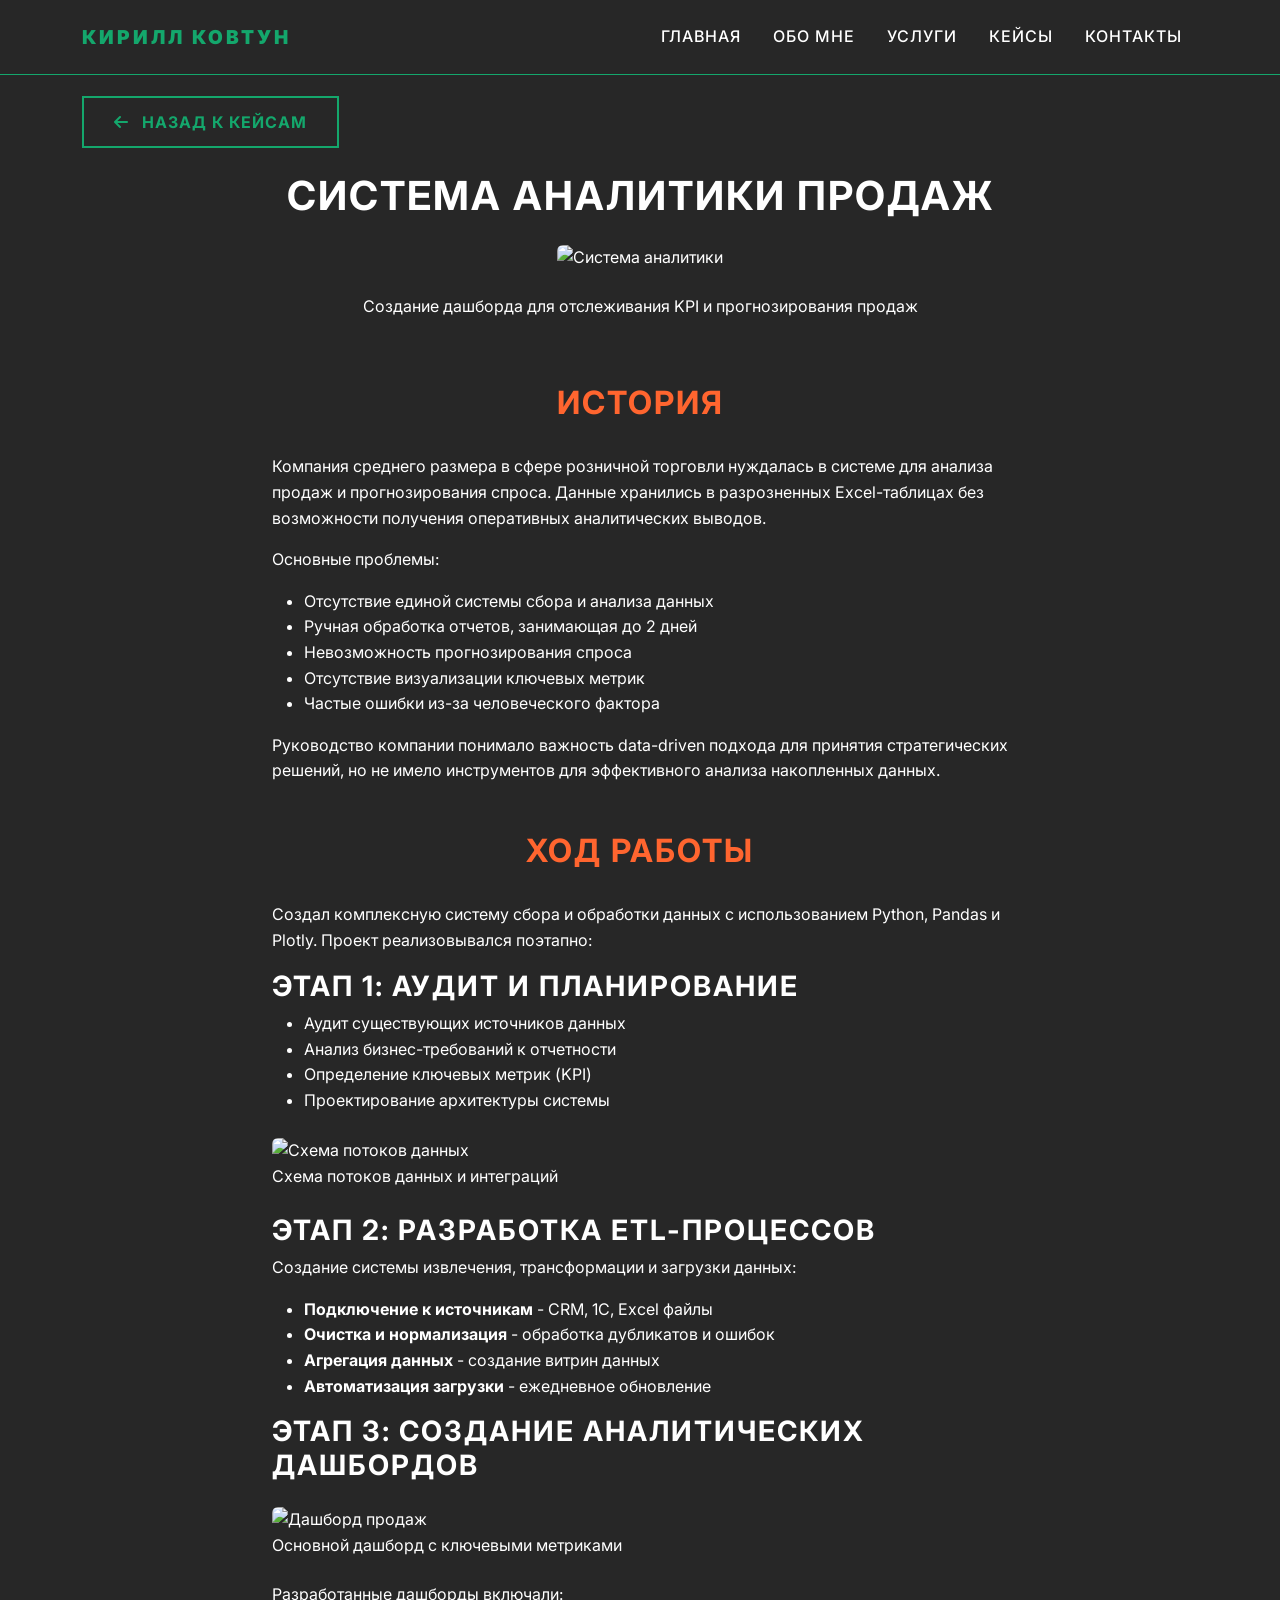
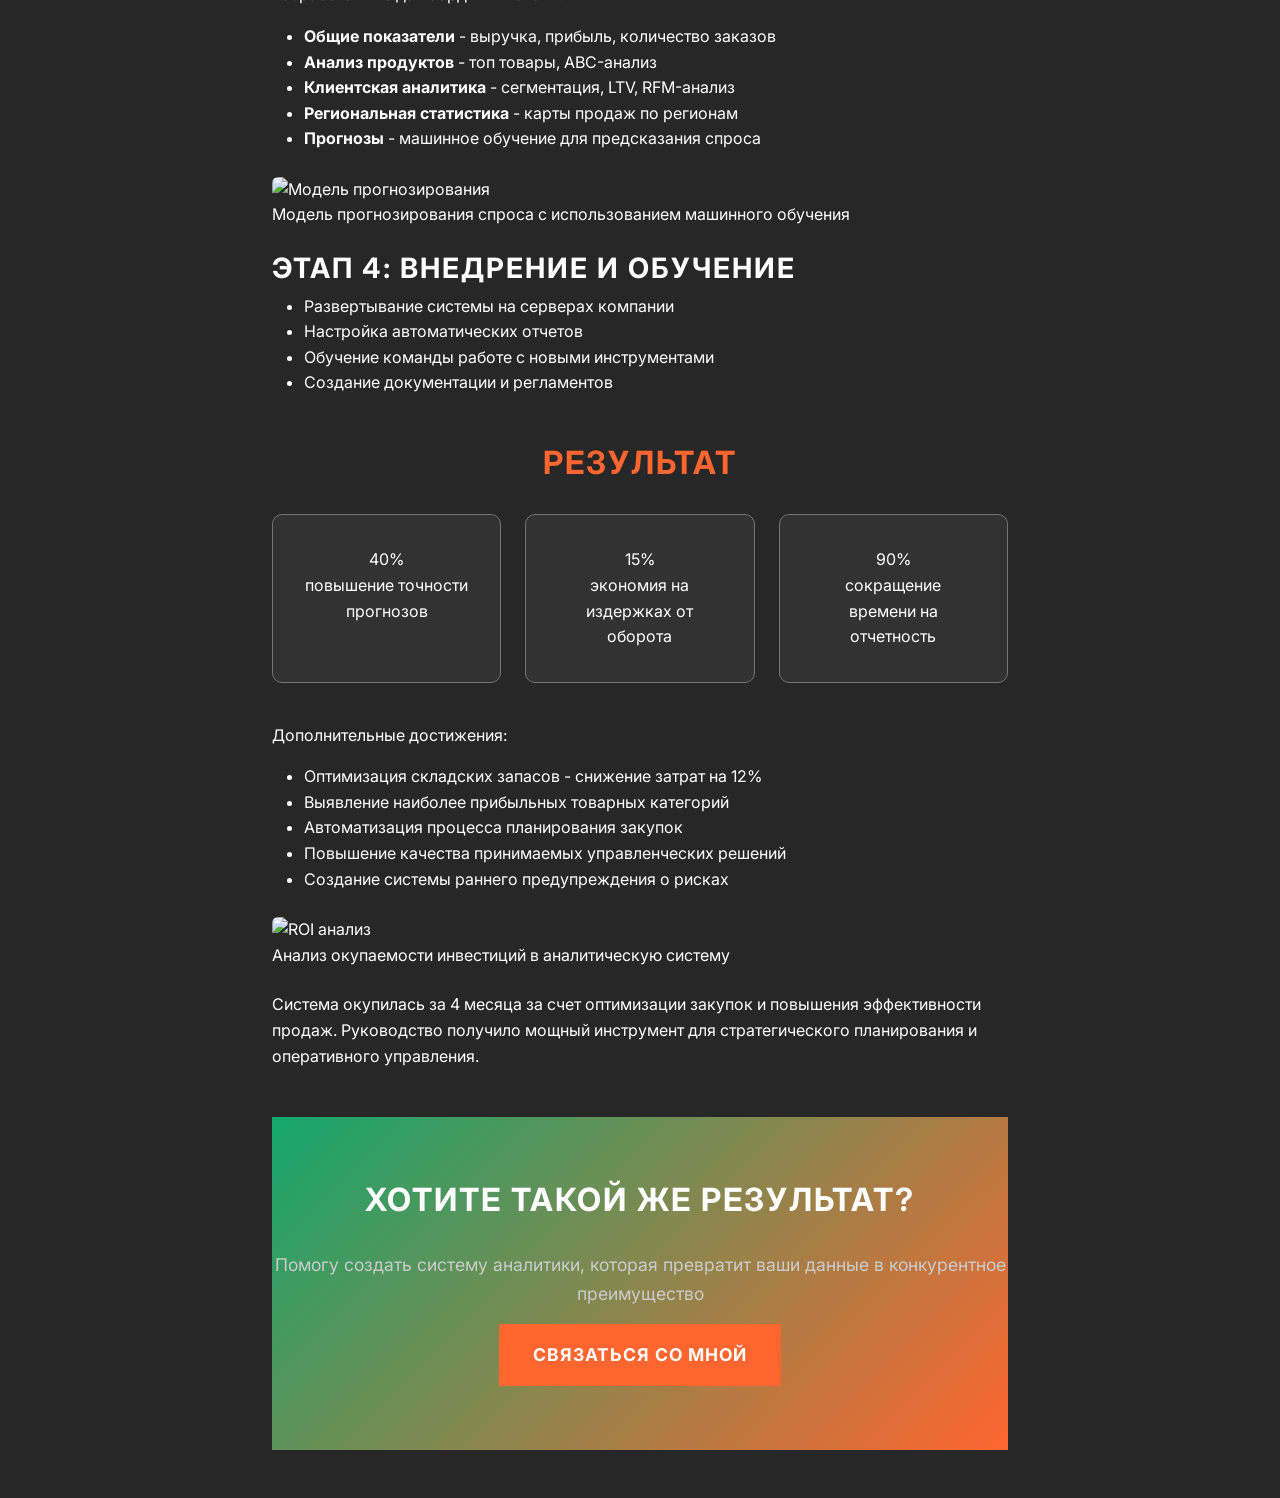
==== cases/case-analytics.html @ 9d11d3ab "Migration to Bootstrap 5" ====
<!DOCTYPE html>
<html lang="ru">
<head>
    <meta charset="UTF-8">
    <meta name="viewport" content="width=device-width, initial-scale=1.0">
    <title>Система аналитики продаж - Кирилл Ковтун</title>
    
    <!-- Bootstrap 5 CSS -->
    <link href="https://cdn.jsdelivr.net/npm/bootstrap@5.3.0/dist/css/bootstrap.min.css" rel="stylesheet">
    <!-- Font Awesome -->
    <link href="https://cdnjs.cloudflare.com/ajax/libs/font-awesome/6.4.0/css/all.min.css" rel="stylesheet">
    <!-- Google Fonts -->
    <link rel="preconnect" href="https://fonts.googleapis.com">
    <link rel="preconnect" href="https://fonts.gstatic.com" crossorigin>
    <link href="https://fonts.googleapis.com/css2?family=Inter:wght@300;400;500;600;700;800;900&display=swap" rel="stylesheet">
    
    <!-- Custom CSS -->
    <link rel="stylesheet" href="../style.css">
</head>
<body>
    <!-- Header -->
    <header class="header-main fixed-top">
        <nav class="navbar navbar-expand-lg">
            <div class="container">
                <a class="navbar-brand" href="../index.html">
                    <span class="brand-text">КИРИЛЛ КОВТУН</span>
                </a>
                
                <button class="navbar-toggler" type="button" data-bs-toggle="offcanvas" data-bs-target="#mobileMenu" aria-controls="mobileMenu">
                    <span class="navbar-toggler-icon">
                        <span></span>
                        <span></span>
                        <span></span>
                    </span>
                </button>
                
                <div class="collapse navbar-collapse" id="navbarNav">
                    <ul class="navbar-nav ms-auto">
                        <li class="nav-item">
                            <a class="nav-link" href="../index.html">ГЛАВНАЯ</a>
                        </li>
                        <li class="nav-item">
                            <a class="nav-link" href="../index.html#about">ОБО МНЕ</a>
                        </li>
                        <li class="nav-item">
                            <a class="nav-link" href="../index.html#services">УСЛУГИ</a>
                        </li>
                        <li class="nav-item">
                            <a class="nav-link" href="../index.html#cases">КЕЙСЫ</a>
                        </li>
                        <li class="nav-item">
                            <a class="nav-link" href="../index.html#contact">КОНТАКТЫ</a>
                        </li>
                    </ul>
                </div>
            </div>
        </nav>
        
        <!-- Mobile Menu (Offcanvas) -->
        <div class="offcanvas offcanvas-end mobile-menu" tabindex="-1" id="mobileMenu">
            <div class="offcanvas-header">
                <h5 class="offcanvas-title">МЕНЮ</h5>
                <button type="button" class="btn-close" data-bs-dismiss="offcanvas"></button>
            </div>
            <div class="offcanvas-body">
                <ul class="navbar-nav">
                    <li class="nav-item">
                        <a class="nav-link" href="../index.html" data-bs-dismiss="offcanvas">ГЛАВНАЯ</a>
                    </li>
                    <li class="nav-item">
                        <a class="nav-link" href="../index.html#about" data-bs-dismiss="offcanvas">ОБО МНЕ</a>
                    </li>
                    <li class="nav-item">
                        <a class="nav-link" href="../index.html#services" data-bs-dismiss="offcanvas">УСЛУГИ</a>
                    </li>
                    <li class="nav-item">
                        <a class="nav-link" href="../index.html#cases" data-bs-dismiss="offcanvas">КЕЙСЫ</a>
                    </li>
                    <li class="nav-item">
                        <a class="nav-link" href="../index.html#contact" data-bs-dismiss="offcanvas">КОНТАКТЫ</a>
                    </li>
                </ul>
            </div>
        </div>
    </header>

    <!-- Case Detail Section -->
    <section class="case-detail-section py-5 mt-5">
        <div class="container">
            <!-- Back Button -->
            <div class="row mb-4">
                <div class="col-12">
                    <a href="../index.html#cases" class="btn btn-outline-accent">
                        <i class="fas fa-arrow-left me-2"></i>
                        НАЗАД К КЕЙСАМ
                    </a>
                </div>
            </div>
            
            <!-- Case Header -->
            <div class="row mb-5">
                <div class="col-12 text-center">
                    <h1 class="case-detail-title">Система аналитики продаж</h1>
                    <div class="case-hero-image mt-4">
                        <img src="https://via.placeholder.com/800x400/14A76C/FFFFFF?text=Система+Аналитики" alt="Система аналитики" class="img-fluid rounded">
                    </div>
                    <p class="case-hero-description mt-4">
                        Создание дашборда для отслеживания KPI и прогнозирования продаж
                    </p>
                </div>
            </div>
            
            <!-- Case Content -->
            <div class="row">
                <div class="col-lg-8 mx-auto">
                    <!-- История -->
                    <div class="case-section mb-5">
                        <h2 class="case-section-title">ИСТОРИЯ</h2>
                        <p class="case-text">
                            Компания среднего размера в сфере розничной торговли нуждалась в системе для анализа продаж и прогнозирования спроса. 
                            Данные хранились в разрозненных Excel-таблицах без возможности получения оперативных аналитических выводов.
                        </p>
                        <p class="case-text">
                            Основные проблемы:
                        </p>
                        <ul class="case-list">
                            <li>Отсутствие единой системы сбора и анализа данных</li>
                            <li>Ручная обработка отчетов, занимающая до 2 дней</li>
                            <li>Невозможность прогнозирования спроса</li>
                            <li>Отсутствие визуализации ключевых метрик</li>
                            <li>Частые ошибки из-за человеческого фактора</li>
                        </ul>
                        <p class="case-text">
                            Руководство компании понимало важность data-driven подхода для принятия стратегических решений, 
                            но не имело инструментов для эффективного анализа накопленных данных.
                        </p>
                    </div>
                    
                    <!-- Ход работы -->
                    <div class="case-section mb-5">
                        <h2 class="case-section-title">ХОД РАБОТЫ</h2>
                        <p class="case-text">
                            Создал комплексную систему сбора и обработки данных с использованием Python, Pandas и Plotly. 
                            Проект реализовывался поэтапно:
                        </p>
                        
                        <h3 class="case-subsection-title">Этап 1: Аудит и планирование</h3>
                        <ul class="case-list">
                            <li>Аудит существующих источников данных</li>
                            <li>Анализ бизнес-требований к отчетности</li>
                            <li>Определение ключевых метрик (KPI)</li>
                            <li>Проектирование архитектуры системы</li>
                        </ul>
                        
                        <div class="case-image-container my-4">
                            <img src="https://via.placeholder.com/600x300/FF652F/FFFFFF?text=Схема+данных" alt="Схема потоков данных" class="img-fluid rounded">
                            <p class="case-image-caption">Схема потоков данных и интеграций</p>
                        </div>
                        
                        <h3 class="case-subsection-title">Этап 2: Разработка ETL-процессов</h3>
                        <p class="case-text">
                            Создание системы извлечения, трансформации и загрузки данных:
                        </p>
                        <ul class="case-list">
                            <li><strong>Подключение к источникам</strong> - CRM, 1C, Excel файлы</li>
                            <li><strong>Очистка и нормализация</strong> - обработка дубликатов и ошибок</li>
                            <li><strong>Агрегация данных</strong> - создание витрин данных</li>
                            <li><strong>Автоматизация загрузки</strong> - ежедневное обновление</li>
                        </ul>
                        
                        <h3 class="case-subsection-title">Этап 3: Создание аналитических дашбордов</h3>
                        <div class="case-image-container my-4">
                            <img src="https://via.placeholder.com/600x300/FFE400/000000?text=Дашборд+продаж" alt="Дашборд продаж" class="img-fluid rounded">
                            <p class="case-image-caption">Основной дашборд с ключевыми метриками</p>
                        </div>
                        
                        <p class="case-text">
                            Разработанные дашборды включали:
                        </p>
                        <ul class="case-list">
                            <li><strong>Общие показатели</strong> - выручка, прибыль, количество заказов</li>
                            <li><strong>Анализ продуктов</strong> - топ товары, ABC-анализ</li>
                            <li><strong>Клиентская аналитика</strong> - сегментация, LTV, RFM-анализ</li>
                            <li><strong>Региональная статистика</strong> - карты продаж по регионам</li>
                            <li><strong>Прогнозы</strong> - машинное обучение для предсказания спроса</li>
                        </ul>
                        
                        <div class="case-image-container my-4">
                            <img src="https://via.placeholder.com/600x300/14A76C/FFFFFF?text=Прогнозирование" alt="Модель прогнозирования" class="img-fluid rounded">
                            <p class="case-image-caption">Модель прогнозирования спроса с использованием машинного обучения</p>
                        </div>
                        
                        <h3 class="case-subsection-title">Этап 4: Внедрение и обучение</h3>
                        <ul class="case-list">
                            <li>Развертывание системы на серверах компании</li>
                            <li>Настройка автоматических отчетов</li>
                            <li>Обучение команды работе с новыми инструментами</li>
                            <li>Создание документации и регламентов</li>
                        </ul>
                    </div>
                    
                    <!-- Результат -->
                    <div class="case-section mb-5">
                        <h2 class="case-section-title">РЕЗУЛЬТАТ</h2>
                        <div class="row">
                            <div class="col-md-4 mb-3">
                                <div class="result-card">
                                    <div class="result-number">40%</div>
                                    <div class="result-label">повышение точности прогнозов</div>
                                </div>
                            </div>
                            <div class="col-md-4 mb-3">
                                <div class="result-card">
                                    <div class="result-number">15%</div>
                                    <div class="result-label">экономия на издержках от оборота</div>
                                </div>
                            </div>
                            <div class="col-md-4 mb-3">
                                <div class="result-card">
                                    <div class="result-number">90%</div>
                                    <div class="result-label">сокращение времени на отчетность</div>
                                </div>
                            </div>
                        </div>
                        
                        <p class="case-text mt-4">
                            Дополнительные достижения:
                        </p>
                        <ul class="case-list">
                            <li>Оптимизация складских запасов - снижение затрат на 12%</li>
                            <li>Выявление наиболее прибыльных товарных категорий</li>
                            <li>Автоматизация процесса планирования закупок</li>
                            <li>Повышение качества принимаемых управленческих решений</li>
                            <li>Создание системы раннего предупреждения о рисках</li>
                        </ul>
                        
                        <div class="case-image-container my-4">
                            <img src="https://via.placeholder.com/600x300/FF652F/FFFFFF?text=ROI+анализ" alt="ROI анализ" class="img-fluid rounded">
                            <p class="case-image-caption">Анализ окупаемости инвестиций в аналитическую систему</p>
                        </div>
                        
                        <p class="case-text">
                            Система окупилась за 4 месяца за счет оптимизации закупок и повышения эффективности продаж. 
                            Руководство получило мощный инструмент для стратегического планирования и оперативного управления.
                        </p>
                    </div>
                    
                    <!-- CTA -->
                    <div class="case-cta text-center">
                        <h3 class="cta-title">ХОТИТЕ ТАКОЙ ЖЕ РЕЗУЛЬТАТ?</h3>
                        <p class="cta-description">
                            Помогу создать систему аналитики, которая превратит ваши данные в конкурентное преимущество
                        </p>
                        <a href="../index.html#contact" class="btn btn-accent-orange btn-lg">
                            СВЯЗАТЬСЯ СО МНОЙ
                        </a>
                    </div>
                </div>
            </div>
        </div>
    </section>

    <!-- Bootstrap 5 JS -->
    <script src="https://cdn.jsdelivr.net/npm/bootstrap@5.3.0/dist/js/bootstrap.bundle.min.js"></script>
    <!-- Custom JS -->
    <script src="../script.js"></script>
</body>
</html>
---- style.css ----
:root {
    --bg-dark: #272727;
    --gray-muted: #747474;
    --accent-orange: #FF652F;
    --accent-yellow: #FFE400;
    --accent-green: #14A76C;
    --text-light: #ffffff;
    --text-muted: #cccccc;
}

* {
    margin: 0;
    padding: 0;
    box-sizing: border-box;
}

body {
    font-family: 'Inter', 'Segoe UI', 'Roboto', 'Helvetica Neue', Arial, sans-serif;
    background-color: var(--bg-dark);
    color: var(--text-light);
    line-height: 1.6;
    overflow-x: hidden;
    /* Enable smooth scrolling with hardware acceleration */
    scroll-behavior: smooth;
    -webkit-overflow-scrolling: touch;
}

/* Smooth scrolling */
html {
    scroll-behavior: smooth;
}

/* Typography */
h1, h2, h3, h4, h5, h6 {
    font-family: 'Inter', 'Segoe UI', 'Roboto', 'Helvetica Neue', Arial, sans-serif;
    font-weight: 700;
    text-transform: uppercase;
    letter-spacing: 2px;
}

.text-accent-orange {
    color: var(--accent-orange) !important;
}

.text-accent-yellow {
    color: var(--accent-yellow) !important;
}

.text-accent-green {
    color: var(--accent-green) !important;
}

/* Header */
.header-main {
    background: rgba(39, 39, 39, 0.95);
    backdrop-filter: blur(10px);
    border-bottom: 1px solid var(--accent-green);
    padding: 0.5rem 0;
    z-index: 1000;
}

.navbar-brand .brand-text {
    font-family: 'Inter', 'Segoe UI', 'Roboto', 'Helvetica Neue', Arial, sans-serif;
    font-weight: 900;
    font-size: 1.2rem;
    color: var(--accent-green);
    text-decoration: none;
    letter-spacing: 3px;
}

.navbar-nav .nav-link {
    color: var(--text-light) !important;
    font-weight: 500;
    letter-spacing: 1px;
    margin: 0 0.5rem;
    position: relative;
    transition: all 0.3s ease;
}

.navbar-nav .nav-link:hover {
    color: var(--accent-yellow) !important;
    transform: translateY(-2px);
}

.navbar-nav .nav-link::after {
    content: '';
    position: absolute;
    bottom: -5px;
    left: 50%;
    width: 0;
    height: 2px;
    background: var(--accent-yellow);
    transition: all 0.3s ease;
    transform: translateX(-50%);
}

.navbar-nav .nav-link:hover::after {
    width: 100%;
}

/* Custom Toggler */
.navbar-toggler {
    border: none;
    padding: 0.25rem 0.5rem;
    outline: none !important;
    box-shadow: none !important;
}

.navbar-toggler:focus {
    box-shadow: none;
}

.navbar-toggler-icon {
    display: flex;
    flex-direction: column;
    width: 24px;
    height: 18px;
    position: relative;
}

.navbar-toggler-icon span {
    display: block;
    height: 2px;
    width: 100%;
    background: var(--accent-green);
    margin: 2px 0;
    transition: all 0.3s ease;
}

.navbar-toggler:not(.collapsed) .navbar-toggler-icon span:nth-child(1) {
    transform: rotate(45deg) translate(5px, 5px);
}

.navbar-toggler:not(.collapsed) .navbar-toggler-icon span:nth-child(2) {
    opacity: 0;
}

.navbar-toggler:not(.collapsed) .navbar-toggler-icon span:nth-child(3) {
    transform: rotate(-45deg) translate(7px, -6px);
}

/* Mobile Menu - Full Screen */
.mobile-menu-fullscreen {
    position: fixed;
    top: 0;
    left: 0;
    width: 100vw;
    height: 100vh;
    background: rgba(39, 39, 39, 0.98);
    backdrop-filter: blur(10px);
    z-index: 9999;
    display: flex;
    flex-direction: column;
    opacity: 0;
    visibility: hidden;
    transition: all 0.3s ease;
}

.mobile-menu-fullscreen.active {
    opacity: 1;
    visibility: visible;
}

.mobile-menu-header {
    display: flex;
    justify-content: space-between;
    align-items: center;
    padding: 1rem 2rem;
    border-bottom: 1px solid var(--gray-muted);
}

.mobile-menu-title {
    color: var(--accent-green);
    font-family: 'Inter', 'Segoe UI', 'Roboto', 'Helvetica Neue', Arial, sans-serif;
    font-size: 1.2rem;
    margin: 0;
}

.mobile-menu-close {
    background: none;
    border: none;
    width: 30px;
    height: 30px;
    position: relative;
    cursor: pointer;
    padding: 0;
}

.mobile-menu-close span {
    position: absolute;
    top: 50%;
    left: 50%;
    width: 20px;
    height: 2px;
    background: var(--accent-orange);
    transition: all 0.3s ease;
}

.mobile-menu-close span:first-child {
    transform: translate(-50%, -50%) rotate(45deg);
}

.mobile-menu-close span:last-child {
    transform: translate(-50%, -50%) rotate(-45deg);
}

.mobile-menu-body {
    flex: 1;
    display: flex;
    align-items: center;
    justify-content: center;
    padding: 2rem;
}

.mobile-nav {
    list-style: none;
    padding: 0;
    margin: 0;
    text-align: center;
}

.mobile-nav-item {
    margin: 2rem 0;
}

.mobile-nav-link {
    color: var(--text-light);
    text-decoration: none;
    font-family: 'Inter', 'Segoe UI', 'Roboto', 'Helvetica Neue', Arial, sans-serif;
    font-size: 1.8rem;
    font-weight: 700;
    letter-spacing: 2px;
    transition: all 0.3s ease;
    display: block;
    padding: 1rem;
    border: 2px solid transparent;
    border-radius: 10px;
}

.mobile-nav-link:hover,
.mobile-nav-link:focus {
    color: var(--accent-yellow);
    border-color: var(--accent-green);
    background: rgba(20, 167, 108, 0.1);
    transform: scale(1.05);
}

/* Hide mobile menu on desktop */
@media (min-width: 992px) {
    .mobile-menu-fullscreen {
        display: none !important;
    }
}

/* Hero Section */
.hero-section {
    min-height: 100vh;
    display: flex;
    align-items: center;
    background: linear-gradient(135deg, var(--bg-dark) 0%, #1a1a1a 50%, var(--bg-dark) 100%);
    position: relative;
    will-change: auto;
    transform: translateZ(0); /* Force hardware acceleration */
    backface-visibility: hidden; /* Prevent flickering */
}

.hero-section::before {
    content: '';
    position: absolute;
    top: 0;
    left: 0;
    right: 0;
    bottom: 0;
    background: radial-gradient(circle at 20% 20%, var(--accent-green) 0%, transparent 50%),
                radial-gradient(circle at 80% 80%, var(--accent-orange) 0%, transparent 50%);
    opacity: 0.1;
    pointer-events: none;
    will-change: auto;
    transform: translateZ(0);
}

.hero-title {
    font-size: 2.5rem;
    font-weight: 900;
    line-height: 1.2;
    margin-bottom: 2rem;
}

.hero-description {
    font-size: 1.2rem;
    color: var(--text-muted);
    max-width: 500px;
}

.hero-image img {
    width: 100%;
    max-width: 300px;
    height: auto;
    border: 3px solid var(--accent-green);
    box-shadow: 0 0 30px rgba(20, 167, 108, 0.3);
    transition: all 0.3s ease;
}

.hero-image img:hover {
    transform: scale(1.05);
    box-shadow: 0 0 50px rgba(20, 167, 108, 0.5);
}

/* Buttons */
.btn {
    font-family: 'Inter', 'Segoe UI', 'Roboto', 'Helvetica Neue', Arial, sans-serif;
    font-weight: 700;
    text-transform: uppercase;
    letter-spacing: 1px;
    border: none;
    padding: 12px 30px;
    border-radius: 0;
    transition: all 0.3s ease;
    position: relative;
    overflow: hidden;
}

.btn-accent-orange {
    background: var(--accent-orange);
    color: var(--text-light);
    border: 2px solid var(--accent-orange);
}

.btn-accent-orange:hover {
    background: transparent;
    color: var(--accent-orange);
    border-color: var(--accent-orange);
    transform: translateY(-2px);
    box-shadow: 0 5px 15px rgba(255, 101, 47, 0.3);
}

.btn-outline-accent {
    background: transparent;
    color: var(--accent-green);
    border: 2px solid var(--accent-green);
}

.btn-outline-accent:hover {
    background: var(--accent-green);
    color: var(--text-light);
    transform: translateY(-2px);
    box-shadow: 0 5px 15px rgba(20, 167, 108, 0.3);
}

/* Sections */
section {
    padding: 80px 0;
    position: relative;
}

.section-title {
    font-size: 2.5rem;
    color: var(--accent-green);
    margin-bottom: 1rem;
    position: relative;
    display: inline-block;
}

.section-title::after {
    content: '';
    position: absolute;
    bottom: -10px;
    left: 50%;
    width: 60px;
    height: 3px;
    background: var(--accent-yellow);
    transform: translateX(-50%);
}

.section-subtitle {
    font-size: 1.1rem;
    color: var(--text-muted);
    margin-bottom: 2rem;
}

/* About Section */
.about-section {
    background: linear-gradient(135deg, #1a1a1a 0%, var(--bg-dark) 50%, #1a1a1a 100%);
}

.about-description {
    font-size: 1.1rem;
    color: var(--text-muted);
    line-height: 1.8;
}

.stat-card {
    background: rgba(255, 255, 255, 0.05);
    padding: 2rem;
    border-radius: 10px;
    border: 1px solid var(--accent-green);
    transition: all 0.3s ease;
}

.stat-card:hover {
    transform: translateY(-5px);
    box-shadow: 0 10px 30px rgba(20, 167, 108, 0.2);
}

.stat-number {
    font-family: 'Inter', 'Segoe UI', 'Roboto', 'Helvetica Neue', Arial, sans-serif;
    font-size: 3rem;
    font-weight: 900;
    color: var(--accent-yellow);
    margin-bottom: 0.5rem;
}

.stat-label {
    font-size: 1rem;
    color: var(--text-muted);
    font-weight: 500;
    letter-spacing: 1px;
}

.stack-title {
    color: var(--accent-orange);
    margin-bottom: 2rem;
}

.tech-stack {
    display: flex;
    flex-wrap: wrap;
    gap: 1rem;
    justify-content: center;
}

.tech-item {
    background: rgba(255, 255, 255, 0.1);
    padding: 0.5rem 1rem;
    border-radius: 25px;
    border: 1px solid var(--accent-green);
    font-size: 0.9rem;
    transition: all 0.3s ease;
    cursor: default;
}

.tech-item:hover {
    background: var(--accent-green);
    color: var(--text-light);
    transform: translateY(-2px);
    box-shadow: 0 5px 15px rgba(20, 167, 108, 0.3);
}

/* Services Section */
.services-section {
    background: var(--bg-dark);
}

.service-card {
    background: rgba(255, 255, 255, 0.05);
    padding: 2rem;
    border-radius: 10px;
    border: 1px solid var(--gray-muted);
    transition: all 0.3s ease;
    height: 100%;
    text-align: center;
    display: flex;
    flex-direction: column;
}

.service-card:hover {
    border-color: var(--accent-orange);
    transform: translateY(-10px);
    box-shadow: 0 15px 40px rgba(255, 101, 47, 0.2);
}

.service-icon {
    font-size: 3rem;
    color: var(--accent-orange);
    margin-bottom: 1.5rem;
}

.service-title {
    font-size: 1.2rem;
    color: var(--accent-green);
    margin-bottom: 1rem;
}

.service-description {
    color: var(--text-muted);
    margin-bottom: 1.5rem;
    line-height: 1.6;
    flex-grow: 1;
}

.service-price {
    font-family: 'Inter', 'Segoe UI', 'Roboto', 'Helvetica Neue', Arial, sans-serif;
    font-weight: 700;
    color: var(--accent-yellow);
    font-size: 1.1rem;
    margin-top: auto;
}

/* Cases Section */
.cases-section {
    background: linear-gradient(135deg, #1a1a1a 0%, var(--bg-dark) 50%, #1a1a1a 100%);
}

.filter-buttons {
    display: flex;
    justify-content: center;
    flex-wrap: wrap;
    gap: 1rem;
    margin-bottom: 2rem;
}

.filter-btn {
    background: transparent;
    color: var(--text-muted);
    border: 2px solid var(--gray-muted);    padding: 0.5rem 1.5rem;
    font-family: 'Inter', 'Segoe UI', 'Roboto', 'Helvetica Neue', Arial, sans-serif;
    font-weight: 700;
    font-size: 0.9rem;
    letter-spacing: 1px;
    transition: all 0.3s ease;
    cursor: pointer;
}

.filter-btn:hover,
.filter-btn.active {
    color: var(--text-light);
    border-color: var(--accent-green);
    background: var(--accent-green);
}

.case-card {
    background: rgba(255, 255, 255, 0.05);
    border-radius: 10px;
    border: 1px solid var(--gray-muted);
    transition: all 0.3s ease;
    height: 100%;
    display: flex;
    flex-direction: column;
}

.case-card:hover {
    border-color: var(--accent-green);
    transform: translateY(-5px);
    box-shadow: 0 15px 40px rgba(20, 167, 108, 0.2);
}

.case-content {
    padding: 2rem;
    display: flex;
    flex-direction: column;
    height: 100%;
}

.case-title {
    font-size: 1.1rem;
    color: var(--accent-green);
    margin-bottom: 1rem;
}

.case-description {
    color: var(--text-muted);
    margin-bottom: 1.5rem;
    line-height: 1.6;
    flex-grow: 1;
}

.case-content .btn {
    margin-top: auto;
}

/* Modal Styling */
.modal-content {
    background: var(--bg-dark);
    border: 2px solid var(--accent-green);
    border-radius: 10px;
}

.modal-header {
    border-bottom: 1px solid var(--gray-muted);
}

.modal-title {
    color: var(--accent-green);
    font-family: 'Inter', 'Segoe UI', 'Roboto', 'Helvetica Neue', Arial, sans-serif;
}

.modal-body h6 {
    color: var(--accent-orange);
    margin-top: 1.5rem;
    margin-bottom: 1rem;
}

.modal-body p {
    color: var(--text-muted);
    line-height: 1.7;
}

/* Footer */
.footer-section {
    background: linear-gradient(135deg, #1a1a1a 0%, var(--bg-dark) 100%);
    border-top: 2px solid var(--accent-green);
}

.cta-title {
    font-size: 2rem;
    color: var(--accent-green);
}

.cta-description {
    font-size: 1.1rem;
    color: var(--text-muted);
}

.cta-button {
    font-size: 1.1rem;
    padding: 15px 40px;
}

.footer-section-title {
    color: var(--accent-green);
    margin-bottom: 1.5rem;
    font-size: 1.4rem;
    text-align: center;
    position: relative;
    font-weight: 700;
}

.footer-section-title::after {
    content: '';
    position: absolute;
    bottom: -8px;
    left: 50%;
    transform: translateX(-50%);
    width: 50px;
    height: 2px;
    background: var(--accent-orange);
    border-radius: 1px;
}

.contact-info,
.details-info {
    display: flex;
    flex-direction: column;
    gap: 0.8rem;
}

.contact-item {
    display: flex;
    align-items: center;
    gap: 1rem;
    color: var(--text-muted);
    transition: all 0.3s ease;
    position: relative;
    overflow: visible;
}

.contact-item:hover {
    color: var(--accent-green);
    transform: translateX(5px);
}

.contact-item i {
    color: var(--accent-green);
    width: 20px;
    text-align: center;
}

.contact-item a {
    color: inherit;
    text-decoration: none;
}

.detail-item {
    color: var(--text-muted);
    padding: 0.3rem 0;
    border-bottom: 1px solid rgba(116, 116, 116, 0.2);
}

.footer-divider {
    border-color: var(--gray-muted);
    margin: 2rem 0;
}

.copyright {
    color: var(--gray-muted);
    font-size: 0.9rem;
}

/* Enhanced Footer Contact Styles */
.contacts-priority-section {
    background: rgba(20, 167, 108, 0.08);
    border: 2px solid rgba(20, 167, 108, 0.3);
    border-radius: 15px;
    padding: 2rem;
    position: relative;
    box-shadow: 0 10px 30px rgba(20, 167, 108, 0.1);
    transition: all 0.3s ease;
}

.contacts-priority-section:hover {
    border-color: rgba(20, 167, 108, 0.5);
    box-shadow: 0 15px 40px rgba(20, 167, 108, 0.2);
    transform: translateY(-2px);
}

.contacts-priority-section::before {
    content: '';
    position: absolute;
    top: -2px;
    left: -2px;
    right: -2px;
    bottom: -2px;
    background: linear-gradient(45deg, var(--accent-green), var(--accent-yellow), var(--accent-orange));
    border-radius: 15px;
    z-index: -1;
    opacity: 0;
    transition: opacity 0.3s ease;
}

.contacts-priority-section:hover::before {
    opacity: 0.3;
}

.priority-contact {
    background: rgba(255, 255, 255, 0.05);
    border-radius: 10px;
    padding: 1rem;
    margin-bottom: 0.5rem;
    border: 1px solid transparent;
    transition: all 0.3s ease;
}

.priority-contact:hover {
    background: rgba(20, 167, 108, 0.1);
    border-color: var(--accent-green);
    transform: translateX(8px);
}

.priority-contact i {
    color: var(--accent-green);
    width: 25px;
    text-align: center;
    font-size: 1.1rem;
}

.priority-contact a {
    font-weight: 500;
    color: var(--text-light) !important;
}

.priority-contact:hover a {
    color: var(--accent-green) !important;
}

/* Responsive Footer Adjustments */
@media (max-width: 991.98px) {
    .contacts-priority-section {
        margin-bottom: 2rem;
    }
}

@media (max-width: 767.98px) {
    .contacts-priority-section {
        padding: 1.5rem;
    }
    
    .priority-contact {
        padding: 0.8rem;
    }
    
    .priority-contact:hover {
        transform: translateX(5px);
    }
}

/* Animations */
@keyframes fadeInUp {
    from {
        opacity: 0;
        transform: translateY(30px);
    }
    to {
        opacity: 1;
        transform: translateY(0);
    }
}

.animate-on-scroll {
    animation: fadeInUp 0.8s ease forwards;
}

/* Case Detail Pages */
.case-detail-section {
    padding: 6rem 0 4rem;
    background: var(--bg-dark);
}

.case-hero {
    background: linear-gradient(135deg, #1a1a1a 0%, var(--bg-dark) 50%, #1a1a1a 100%);
    padding: 8rem 0 4rem;
}

.case-hero h1 {
    font-size: 3rem;
    color: var(--accent-green);
    margin-bottom: 1.5rem;
}

.case-hero .lead {
    font-size: 1.2rem;
    color: var(--text-muted);
    line-height: 1.6;
}

.case-section-title {
    font-size: 2rem;
    color: var(--accent-orange);
    margin-bottom: 2rem;
    text-align: center;
}

.result-card {
    background: rgba(255, 255, 255, 0.05);
    border-radius: 10px;
    border: 1px solid var(--gray-muted);
    padding: 2rem;
    text-align: center;
    transition: all 0.3s ease;
    height: 100%;
}

.result-card:hover {
    border-color: var(--accent-green);
    transform: translateY(-5px);
    box-shadow: 0 15px 40px rgba(20, 167, 108, 0.2);
}

.result-card h4 {
    color: var(--accent-yellow);
    font-size: 2.5rem;
    margin-bottom: 1rem;
}

.result-card p {
    color: var(--text-muted);
    margin-bottom: 0;
}

.process-step {
    background: rgba(255, 255, 255, 0.05);
    border-radius: 10px;
    border: 1px solid var(--gray-muted);
    padding: 2rem;
    margin-bottom: 2rem;
    transition: all 0.3s ease;
}

.process-step:hover {
    border-color: var(--accent-orange);
    transform: translateX(10px);
}

.process-step h4 {
    color: var(--accent-green);
    margin-bottom: 1rem;
}

.process-step p {
    color: var(--text-muted);
    margin-bottom: 0;
}

.tech-badge {
    background: var(--accent-orange);
    color: var(--text-light);
    padding: 0.5rem 1rem;
    border-radius: 20px;
    font-size: 0.9rem;
    font-weight: 500;
    margin: 0.25rem;
    display: inline-block;
}

.case-cta {
    background: linear-gradient(135deg, var(--accent-green) 0%, var(--accent-orange) 100%);
    padding: 4rem 0;
    text-align: center;
}

.case-cta h3 {
    color: var(--text-light);
    margin-bottom: 2rem;
}

.case-cta .btn {
    font-size: 1.1rem;
    padding: 1rem 2rem;
}

/* Responsive Design */
@media (max-width: 768px) {
    .hero-title {
        font-size: 2rem;
    }
    
    .section-title {
        font-size: 2rem;
    }
    
    .filter-buttons {
        flex-direction: column;
        align-items: center;
    }
    
    .filter-btn {
        width: 200px;
    }
    
    .tech-stack {
        gap: 0.5rem;
    }
    
    .tech-item {
        font-size: 0.8rem;
        padding: 0.4rem 0.8rem;
    }
    
    /* Show navbar toggler on mobile */
    .navbar-toggler {
        display: block !important;
    }
    
    /* Hide regular navbar on mobile */
    .navbar-collapse {
        display: none !important;
    }
}

@media (max-width: 576px) {
    .hero-title {
        font-size: 1.8rem;
    }
    
    .hero-description {
        font-size: 1rem;
    }
    
    .service-card,
    .case-card {
        margin-bottom: 1.5rem;
    }
    
    .stat-number {
        font-size: 2.5rem;
    }
}

/* Hide case items that don't match filter */
.case-item.hidden {
    display: none !important;
}

/* Loading animations */
.stat-number {
    transition: all 0.3s ease;
}

/* Smooth transitions for filter */
.case-item {
    transition: all 0.3s ease;
}

/* Glowing effects */
.btn:focus,
.btn:active {
    outline: none !important;
    box-shadow: 0 0 20px rgba(20, 167, 108, 0.5) !important;
}

/* Custom scrollbar */
::-webkit-scrollbar {
    width: 8px;
}

::-webkit-scrollbar-track {
    background: var(--bg-dark);
}

::-webkit-scrollbar-thumb {
    background: var(--accent-green);
    border-radius: 4px;
}

::-webkit-scrollbar-thumb:hover {
    background: var(--accent-yellow);
}

/* Phone copy functionality */
.phone-copy {
    cursor: pointer;
    font-weight: 500;
    color: var(--text-light) !important;
    transition: all 0.3s ease;
    text-decoration: none;
    position: relative;
}

.phone-copy:hover {
    color: var(--accent-green) !important;
}

.phone-copy.copied {
    color: var(--accent-yellow) !important;
}

.phone-copy.copied::after {
    content: 'Скопировано';
    position: absolute;
    left: 100%;
    margin-left: 10px;
    color: var(--accent-yellow);
    font-size: 0.8rem;
    animation: fadeInOut 2s ease;
}

@keyframes slideInOut {
    0% { 
        opacity: 0; 
        transform: translateX(100%);
    }
    15% { 
        opacity: 1; 
        transform: translateX(0);
    }
    85% { 
        opacity: 1; 
        transform: translateX(0);
    }
    100% { 
        opacity: 0; 
        transform: translateX(100%);
    }
}
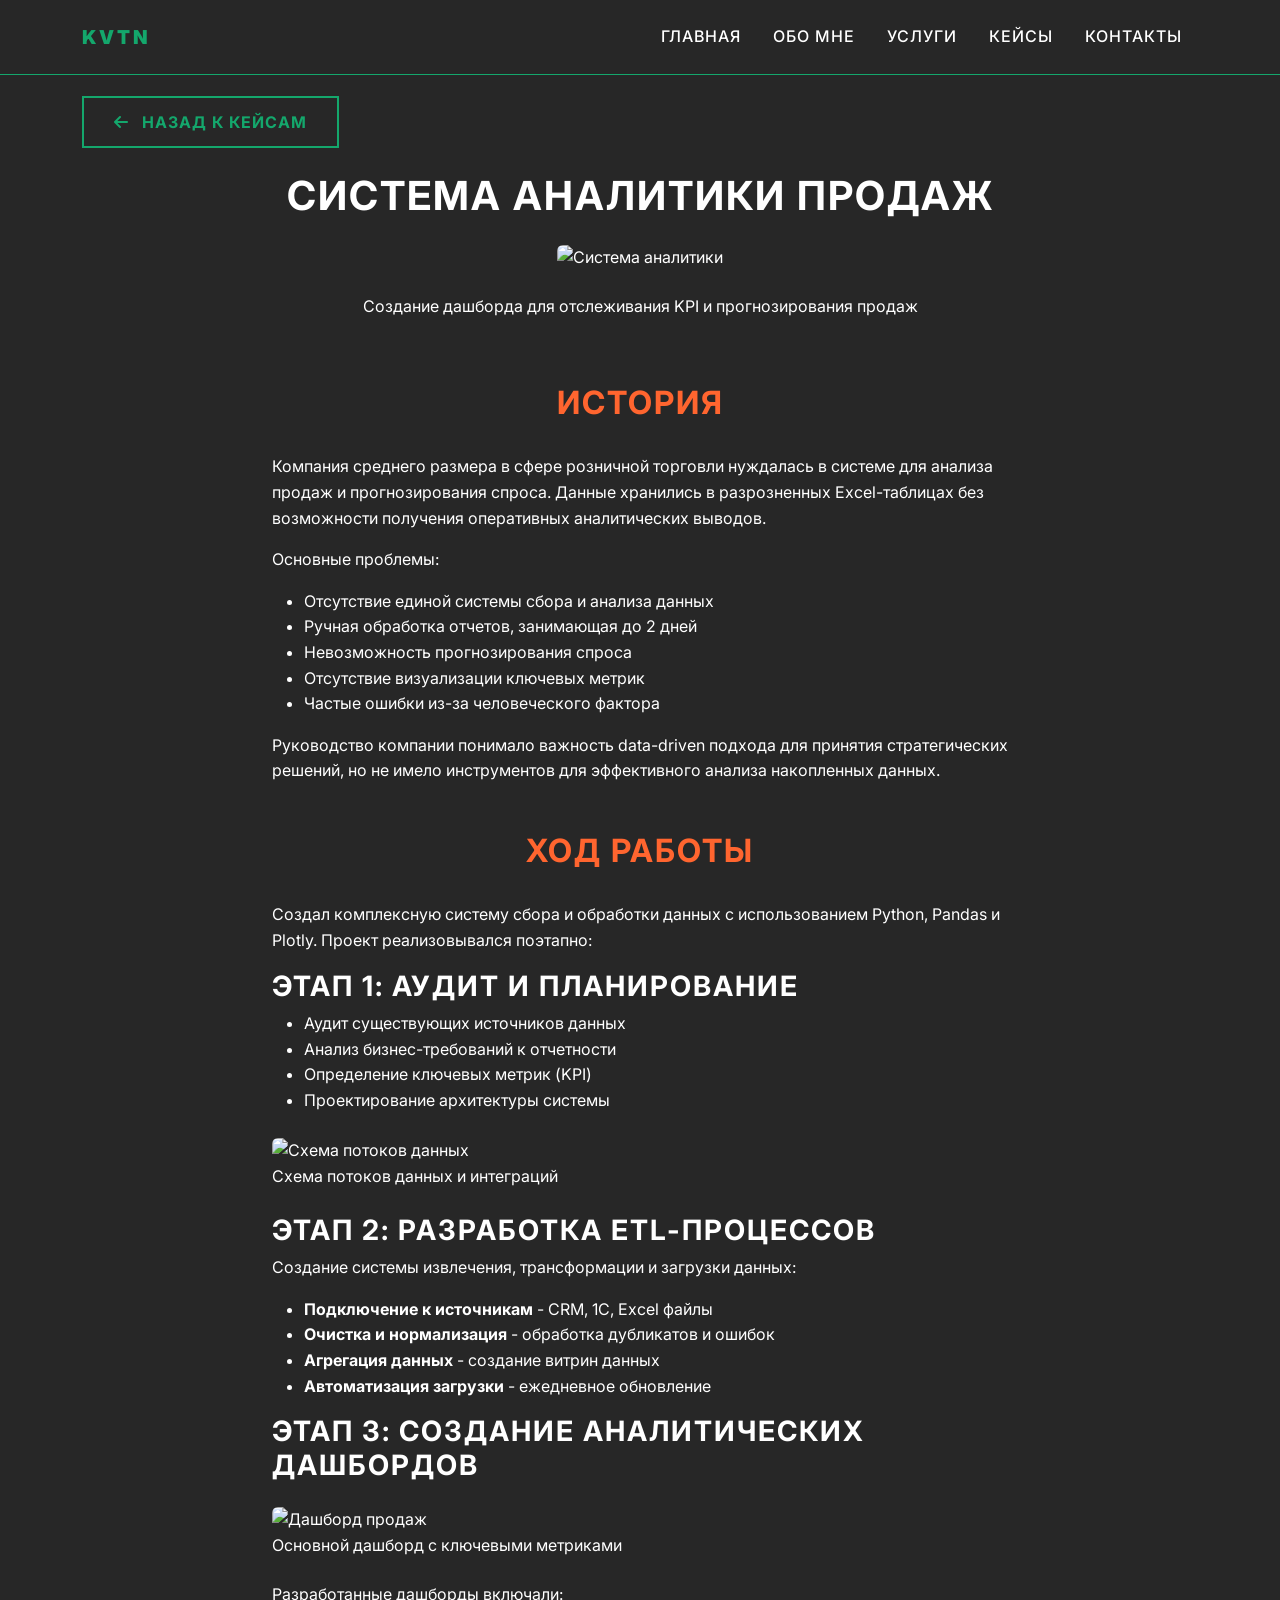
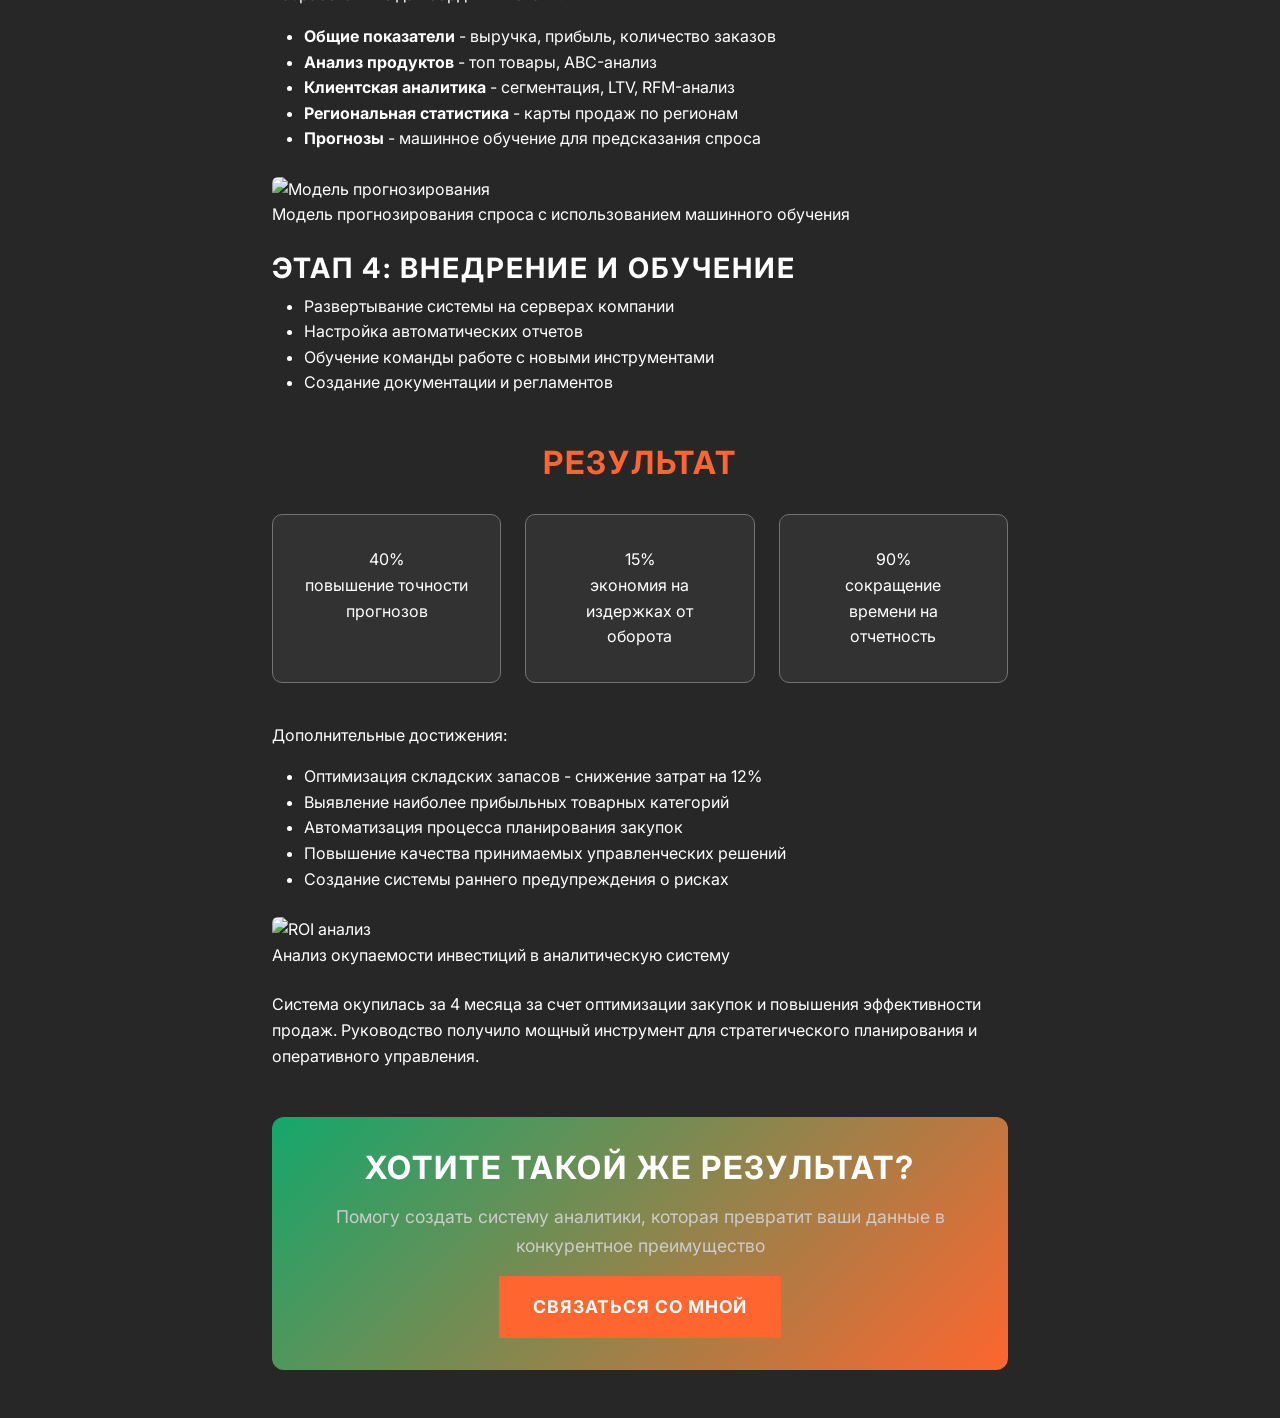
==== commit ab4efe81: "Added real case" ====
--- a/cases/case-analytics.html
+++ b/cases/case-analytics.html
@@ -17,16 +17,14 @@
     <!-- Custom CSS -->
     <link rel="stylesheet" href="../style.css">
 </head>
-<body>
-    <!-- Header -->
+<body>    <!-- Header -->
     <header class="header-main fixed-top">
         <nav class="navbar navbar-expand-lg">
             <div class="container">
                 <a class="navbar-brand" href="../index.html">
-                    <span class="brand-text">КИРИЛЛ КОВТУН</span>
-                </a>
-                
-                <button class="navbar-toggler" type="button" data-bs-toggle="offcanvas" data-bs-target="#mobileMenu" aria-controls="mobileMenu">
+                    <span class="brand-text">KVTN</span>
+                </a>                
+                <button class="navbar-toggler" type="button" id="mobileMenuToggle" aria-expanded="false" aria-label="Toggle navigation">
                     <span class="navbar-toggler-icon">
                         <span></span>
                         <span></span>
@@ -53,35 +51,7 @@
                         </li>
                     </ul>
                 </div>
-            </div>
-        </nav>
-        
-        <!-- Mobile Menu (Offcanvas) -->
-        <div class="offcanvas offcanvas-end mobile-menu" tabindex="-1" id="mobileMenu">
-            <div class="offcanvas-header">
-                <h5 class="offcanvas-title">МЕНЮ</h5>
-                <button type="button" class="btn-close" data-bs-dismiss="offcanvas"></button>
-            </div>
-            <div class="offcanvas-body">
-                <ul class="navbar-nav">
-                    <li class="nav-item">
-                        <a class="nav-link" href="../index.html" data-bs-dismiss="offcanvas">ГЛАВНАЯ</a>
-                    </li>
-                    <li class="nav-item">
-                        <a class="nav-link" href="../index.html#about" data-bs-dismiss="offcanvas">ОБО МНЕ</a>
-                    </li>
-                    <li class="nav-item">
-                        <a class="nav-link" href="../index.html#services" data-bs-dismiss="offcanvas">УСЛУГИ</a>
-                    </li>
-                    <li class="nav-item">
-                        <a class="nav-link" href="../index.html#cases" data-bs-dismiss="offcanvas">КЕЙСЫ</a>
-                    </li>
-                    <li class="nav-item">
-                        <a class="nav-link" href="../index.html#contact" data-bs-dismiss="offcanvas">КОНТАКТЫ</a>
-                    </li>
-                </ul>
-            </div>
-        </div>
+            </div>        </nav>
     </header>
 
     <!-- Case Detail Section -->
--- a/style.css
+++ b/style.css
@@ -773,6 +773,65 @@
     }
 }
 
+/* Фиксированная кнопка "Назад к кейсам" */
+.back-to-cases-fixed {
+    position: fixed;
+    top: 100px;
+    right: 20px;
+    z-index: 999; /* Ниже мобильного меню */
+    background: var(--card-bg);
+    border: 2px solid var(--accent-green);
+    color: var(--accent-green);
+    padding: 0.75rem 1.25rem;
+    border-radius: 8px;
+    text-decoration: none;
+    font-weight: 600;
+    font-size: 0.9rem;
+    transition: all 0.3s ease;
+    box-shadow: 0 4px 12px rgba(0, 0, 0, 0.15);
+    backdrop-filter: blur(10px);
+}
+
+.back-to-cases-fixed:hover {
+    background: var(--accent-green);
+    color: var(--text-light);
+    transform: translateY(-2px);
+    box-shadow: 0 6px 16px rgba(0, 0, 0, 0.2);
+}
+
+.back-to-cases-fixed i {
+    margin-right: 0.5rem;
+}
+
+/* Адаптивность для мобильных устройств */
+@media (max-width: 768px) {
+    .back-to-cases-fixed {
+        top: 120px; /* Увеличиваем отступ для мобильных */
+        right: 15px;
+        padding: 0.6rem 1rem;
+        font-size: 0.8rem;
+        z-index: 900; /* Еще ниже для мобильных */
+    }
+}
+
+@media (max-width: 480px) {
+    .back-to-cases-fixed {
+        top: 110px; /* Чуть ниже header'а */
+        right: 10px;
+        padding: 0.5rem 0.8rem;
+        font-size: 0.75rem;
+        z-index: 900;
+    }
+    
+    .back-to-cases-fixed span {
+        display: none;
+    }
+    
+    .back-to-cases-fixed i {
+        margin-right: 0;
+    }
+}
+
 /* Animations */
 @keyframes fadeInUp {
     from {
@@ -883,13 +942,15 @@
 
 .case-cta {
     background: linear-gradient(135deg, var(--accent-green) 0%, var(--accent-orange) 100%);
-    padding: 4rem 0;
+    padding: 2rem 1.5rem;
     text-align: center;
+    border-radius: 12px;
+    margin-top: 3rem;
 }
 
 .case-cta h3 {
     color: var(--text-light);
-    margin-bottom: 2rem;
+    margin-bottom: 1rem;
 }
 
 .case-cta .btn {
